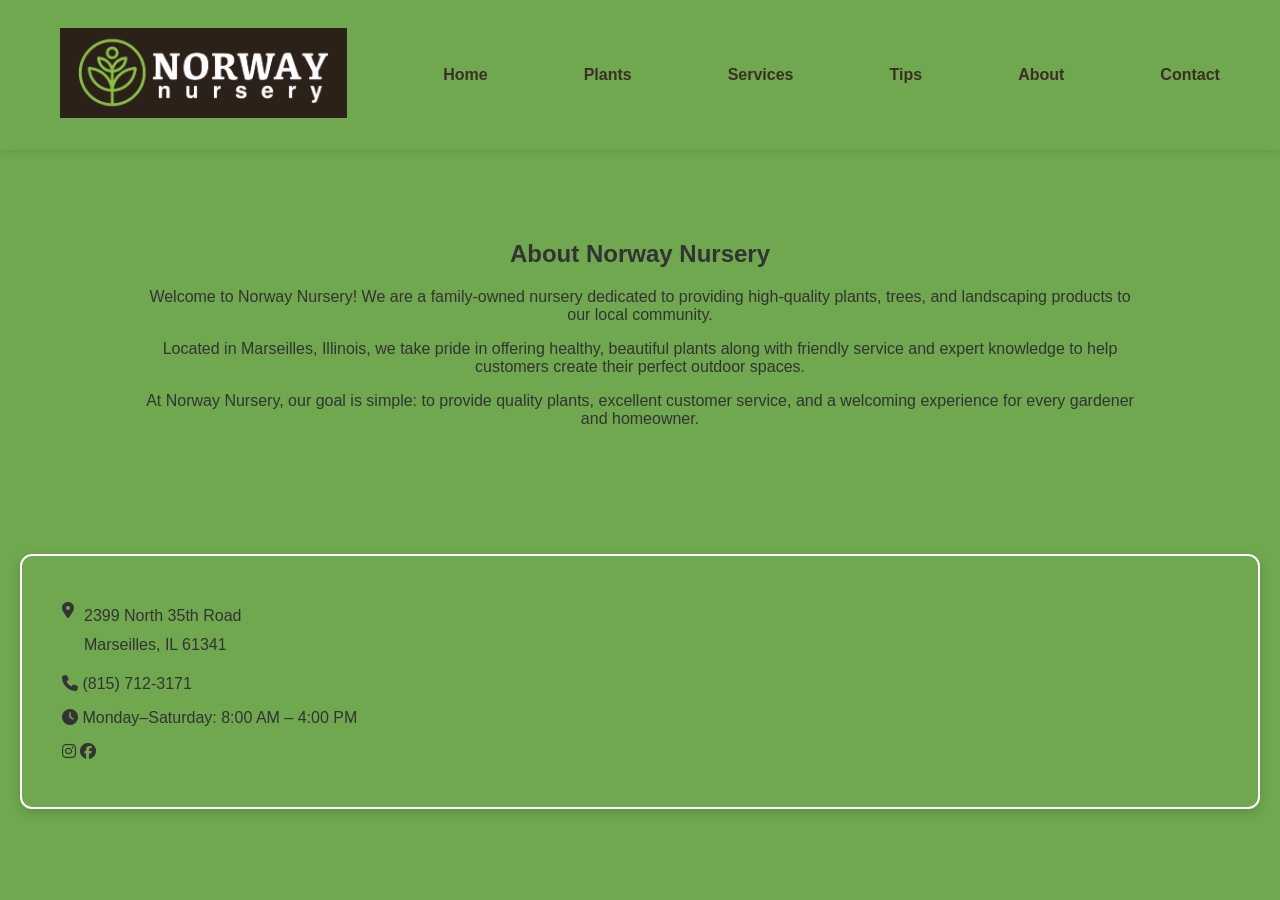
==== about.html @ f7c0fb40 "Update section class for about page" ====
<!DOCTYPE html>
<html lang="en">
<head>
    <meta charset="UTF-8">
    <meta name="viewport" content="width=device-width, initial-scale=1.0">
    <title>About Us | Norway Nursery</title>

    <link rel="stylesheet" href="style.css">
    <link rel="stylesheet" href="https://cdnjs.cloudflare.com/ajax/libs/font-awesome/6.7.2/css/all.min.css">
</head>

<body>

<header>
  <nav class="navbar">
        <a href="index.html" class="logo">
            <img src="images/logobanner.png" alt="Norway Nursery Logo">
        </a>
      
        <a href="index.html">Home</a>
        <a href="plants.html">Plants</a>
        <a href="services.html">Services</a>
        <a href="tips.html">Tips</a>
        <a href="about.html">About</a>
        <a href="contact.html">Contact</a>
    </nav>
</header>


<section class="page-content about-section">
    <div class="page-header">
    <h1>About Norway Nursery</h1>

    <p>
        Welcome to Norway Nursery! We are a family-owned nursery dedicated to
        providing high-quality plants, trees, and landscaping products to our
        local community.
    </p>

    <p>
        Located in Marseilles, Illinois, we take pride in offering healthy,
        beautiful plants along with friendly service and expert knowledge to
        help customers create their perfect outdoor spaces.
    </p>

    <p>
        At Norway Nursery, our goal is simple: to provide quality plants,
        excellent customer service, and a welcoming experience for every
        gardener and homeowner.
    </p>

    </p>

</section>

<footer>
<div class="footer-box">
    <p>
         <div class="contact-info">
    <p>
        <p class="address">
    <i class="fas fa-location-dot"></i>
    <span>
        2399 North 35th Road<br>
        Marseilles, IL 61341
    </span>
</p>

        <i class="fa-solid fa-phone"></i>
        (815) 712-3171</a>
    </p>
<div>
        <div class="footer-center">
    <p>
        <i class="fa-solid fa-clock"></i>
        Monday–Saturday: 8:00 AM – 4:00 PM
    </p>
</div>

<div class="footer-right">
    <p>
        <i class="fa-brands fa-instagram"></i> 
        <i class="fa-brands fa-facebook"></i> 
    </p>
</div>
</footer>


</body>
</html>
---- style.css ----
body{
font-family:Arial,Helvetica,sans-serif;
margin:0;
background:#6fa84f;
color:#333;
}

header{
    background:#6fa84f;
    position:sticky;
    top:0;
    z-index:1000;
    box-shadow:0 2px 8px rgba(0,0,0,.1);
}
.text-box {
    background-color: 6fa84f;
    border: 2px solid white;
    padding: 25px;
    margin: 20px auto;
    max-width: 800px;
    border-radius: 10px;
    box-shadow: 0 4px 10px rgba(0,0,0,0.15);
    text-align: center;
}
.navbar{
    max-width:1200px;
    margin:auto;
    display:flex;
    justify-content:space-between;
    align-items:center;
    padding:8px 30px;
}

.logo img{
    height:90px;
    width:auto;
}

.nav-links{
    display:flex;
    list-style:none;
    gap:30px;
    margin:0;
    padding:0;
}

.nav-links a{
    text-decoration:none;
    color:#3b2f25;
    font-weight:bold;
    font-size:18px;
    transition:.3s;
}

.nav-links a:hover{
    color:#40916c;
}
nav{
background:#6fa84f;
padding:15px;
text-align:center;
}

nav a{
color:#3b2f25;
text-decoration:none;
margin:20px;
font-weight:bold;
}

.hero{
padding:80px;
text-align:center
}
.page-content {
    max-width: 1000px;
    margin: 40px auto;
    padding: 30px;
    text-align: center;
}

.plants-section {
    text-align: center;
}

.plants-section h1,
.plants-section h2,
.plants-section p {
    text-align: center;
}

footer {
    background-color: #6fa84f;
    padding: 40px 20px;
}

.footer-box {
    background-color:#6fa84f;
    border: 2px solid white;
    max-width: 2000px;
    margin: 0 auto;
    padding: 30px 40px;
    border-radius: 12px;
    box-shadow: 0 4px 12px rgba(0, 0, 0, 0.15);
    box-sizing: border-box;
}

.footer-info p {
    color: #3b281c;
    font-size: 20px;
    margin: 12px 0;
}

.social-icons {
    margin-top: 20px;
}

.social-icons a {
    color: #3b281c;
    text-decoration: none;
    margin-right: 20px;
    font-size: 20px;

    }
.nav-links {
    display: flex;
    flex-direction: row;
    justify-content: center;
    align-items: center;
    gap: 25px;
    list-style: none;
    margin: 0;
    padding: 0;
    white-space: nowrap;
}

.nav-links li {
    display: inline-block;
}

.nav-links a {
    text-decoration: none;
    color: #4b2e1e;
    font-weight: bold;
}
.address {
    display: flex;
    align-items: flex-start;
    gap: 10px;
}

.address i {
    flex-shrink: 0;
}

.address span {
    display: inline-block;
    text-align: left;
    line-height: 1.8;
}
@media (max-width: 768px) {

    .nav-links {
        flex-direction: row;
        justify-content: center;
        gap: 10px;
        white-space: nowrap;
    }

    .nav-links a {
        font-size: 12px;
    }

    .nav-links li {
        flex-shrink: 1;
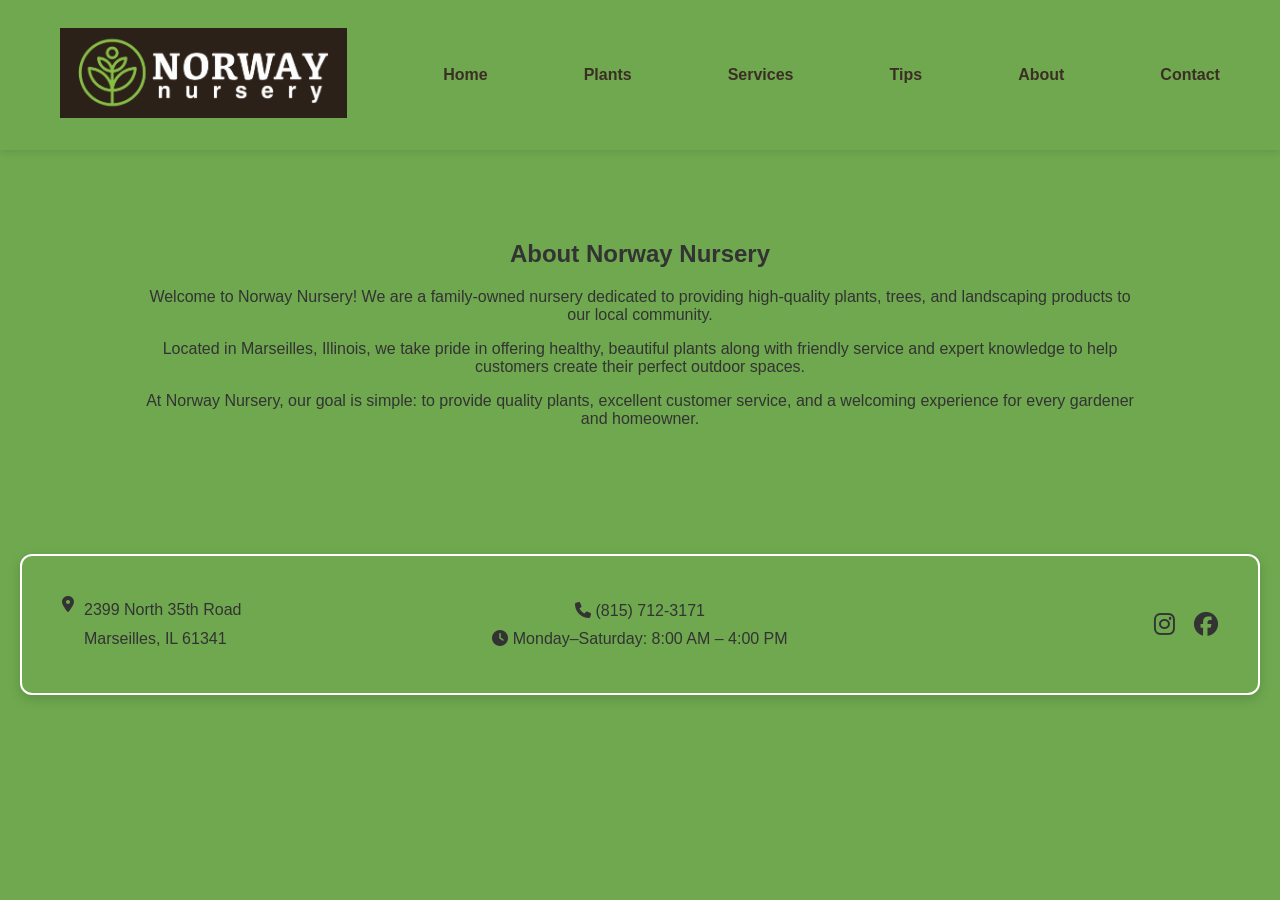
==== commit a1258cf1: "Refactor footer layout and contact information" ====
--- a/about.html
+++ b/about.html
@@ -53,36 +53,39 @@
 
 </section>
 
+
+
 <footer>
-<div class="footer-box">
-    <p>
-         <div class="contact-info">
-    <p>
-        <p class="address">
-    <i class="fas fa-location-dot"></i>
-    <span>
-        2399 North 35th Road<br>
-        Marseilles, IL 61341
-    </span>
-</p>
+    <div class="footer-box">
 
-        <i class="fa-solid fa-phone"></i>
-        (815) 712-3171</a>
-    </p>
-<div>
+        <div class="footer-left">
+            <p class="address">
+                <i class="fas fa-location-dot"></i>
+                <span>
+                    2399 North 35th Road<br>
+                    Marseilles, IL 61341
+                </span>
+            </p>
+        </div>
+
         <div class="footer-center">
-    <p>
-        <i class="fa-solid fa-clock"></i>
-        Monday–Saturday: 8:00 AM – 4:00 PM
-    </p>
-</div>
+            <p>
+                <i class="fa-solid fa-phone"></i>
+                (815) 712-3171
+            </p>
 
-<div class="footer-right">
-    <p>
-        <i class="fa-brands fa-instagram"></i> 
-        <i class="fa-brands fa-facebook"></i> 
-    </p>
-</div>
+            <p>
+                <i class="fa-solid fa-clock"></i>
+                Monday–Saturday: 8:00 AM – 4:00 PM
+            </p>
+        </div>
+
+        <div class="footer-right">
+            <i class="fa-brands fa-instagram"></i>
+            <i class="fa-brands fa-facebook"></i>
+        </div>
+
+    </div>
 </footer>
 
 
--- a/style.css
+++ b/style.css
@@ -104,7 +104,36 @@
     box-shadow: 0 4px 12px rgba(0, 0, 0, 0.15);
     box-sizing: border-box;
 }
-
+.footer-box {
+    display: flex;
+    justify-content: space-between;
+    align-items: center;
+}
+
+.footer-left {
+    flex: 1;
+    text-align: left;
+}
+
+.footer-center {
+    flex: 1;
+    text-align: center;
+}
+
+.footer-right {
+    flex: 1;
+    text-align: right;
+}
+
+.footer-left p,
+.footer-center p {
+    margin: 10px 0;
+}
+
+.footer-right i {
+    font-size: 24px;
+    margin-left: 15px;
+}
 .footer-info p {
     color: #3b281c;
     font-size: 20px;
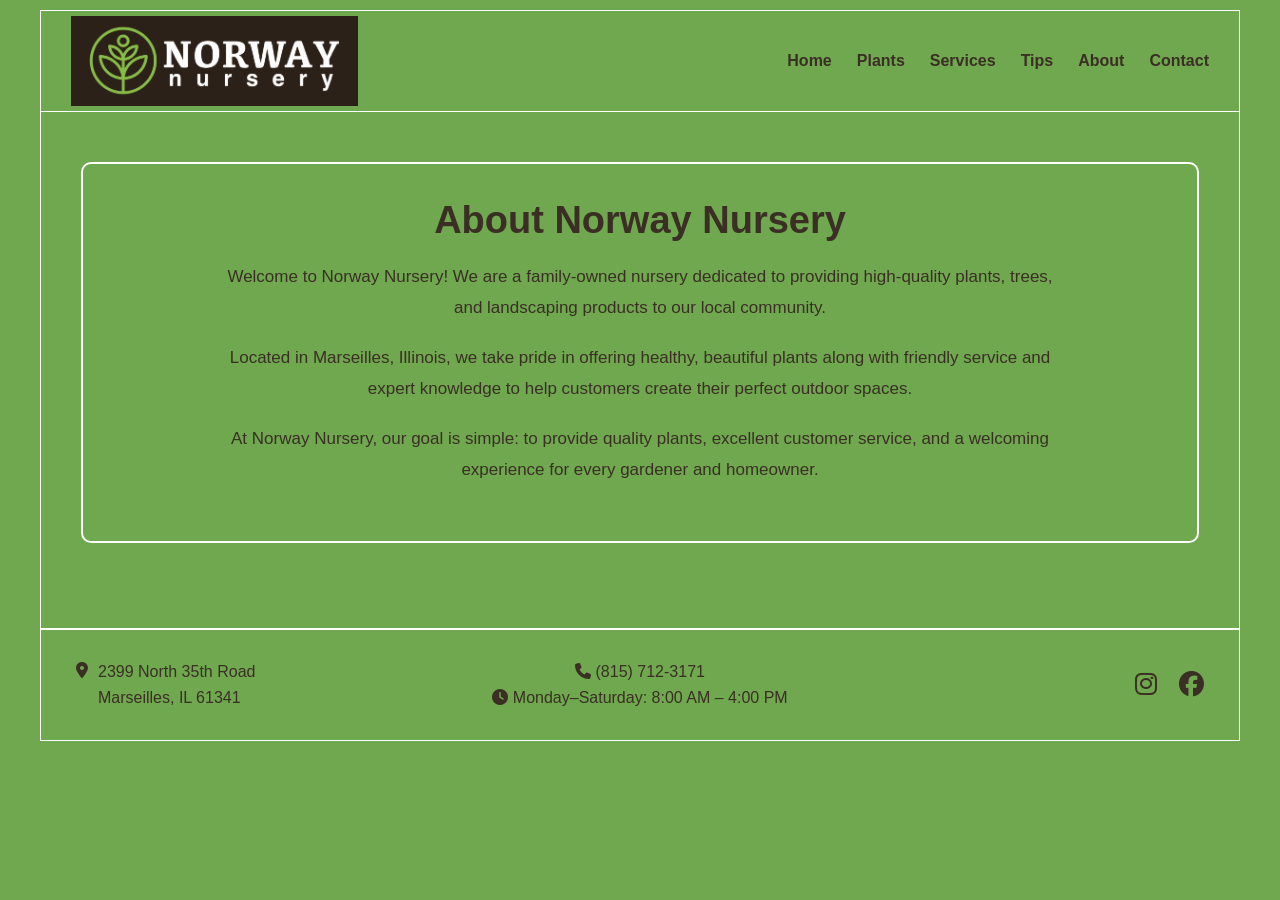
==== commit cb2ab746: "Refactor navigation structure in about.html" ====
--- a/about.html
+++ b/about.html
@@ -12,18 +12,43 @@
 <body>
 
 <header>
-  <nav class="navbar">
+
+    <nav class="navbar">
+
         <a href="index.html" class="logo">
             <img src="images/logobanner.png" alt="Norway Nursery Logo">
         </a>
-      
-        <a href="index.html">Home</a>
-        <a href="plants.html">Plants</a>
-        <a href="services.html">Services</a>
-        <a href="tips.html">Tips</a>
-        <a href="about.html">About</a>
-        <a href="contact.html">Contact</a>
+
+        <ul class="nav-links">
+
+            <li>
+                <a href="index.html">Home</a>
+            </li>
+
+            <li>
+                <a href="plants.html">Plants</a>
+            </li>
+
+            <li>
+                <a href="services.html">Services</a>
+            </li>
+
+            <li>
+                <a href="tips.html">Tips</a>
+            </li>
+
+            <li>
+                <a href="about.html">About</a>
+            </li>
+
+            <li>
+                <a href="contact.html">Contact</a>
+            </li>
+
+        </ul>
+
     </nav>
+
 </header>
 
 
--- a/style.css
+++ b/style.css
@@ -1,161 +1,66 @@
-body{
-font-family:Arial,Helvetica,sans-serif;
-margin:0;
-background:#6fa84f;
-color:#333;
-}
-
-header{
-    background:#6fa84f;
-    position:sticky;
-    top:0;
-    z-index:1000;
-    box-shadow:0 2px 8px rgba(0,0,0,.1);
-}
-.text-box {
-    background-color: 6fa84f;
-    border: 2px solid white;
-    padding: 25px;
-    margin: 20px auto;
-    max-width: 800px;
-    border-radius: 10px;
-    box-shadow: 0 4px 10px rgba(0,0,0,0.15);
-    text-align: center;
-}
-.navbar{
-    max-width:1200px;
-    margin:auto;
-    display:flex;
-    justify-content:space-between;
-    align-items:center;
-    padding:8px 30px;
-}
-
-.logo img{
-    height:90px;
-    width:auto;
-}
-
-.nav-links{
-    display:flex;
-    list-style:none;
-    gap:30px;
-    margin:0;
-    padding:0;
-}
-
-.nav-links a{
-    text-decoration:none;
-    color:#3b2f25;
-    font-weight:bold;
-    font-size:18px;
-    transition:.3s;
-}
-
-.nav-links a:hover{
-    color:#40916c;
-}
-nav{
-background:#6fa84f;
-padding:15px;
-text-align:center;
-}
-
-nav a{
-color:#3b2f25;
-text-decoration:none;
-margin:20px;
-font-weight:bold;
-}
-
-.hero{
-padding:80px;
-text-align:center
-}
-.page-content {
-    max-width: 1000px;
-    margin: 40px auto;
-    padding: 30px;
-    text-align: center;
-}
-
-.plants-section {
-    text-align: center;
-}
-
-.plants-section h1,
-.plants-section h2,
-.plants-section p {
-    text-align: center;
-}
-
-footer {
-    background-color: #6fa84f;
-    padding: 40px 20px;
-}
-
-.footer-box {
-    background-color:#6fa84f;
-    border: 2px solid white;
-    max-width: 2000px;
-    margin: 0 auto;
-    padding: 30px 40px;
-    border-radius: 12px;
-    box-shadow: 0 4px 12px rgba(0, 0, 0, 0.15);
-    box-sizing: border-box;
-}
-.footer-box {
+/* =========================================
+   NORWAY NURSERY
+   MAIN WEBSITE STYLE
+   ========================================= */
+
+
+/* =========================================
+   BODY
+   ========================================= */
+
+body {
+    font-family: Arial, Helvetica, sans-serif;
+    margin: 0;
+    background: #6fa84f;
+    color: #3b2f25;
+}
+
+
+/* =========================================
+   HEADER
+   ========================================= */
+
+header {
+    background: #6fa84f;
+    max-width: 1200px;
+    margin: 10px auto 0;
+    border: 1px solid white;
+    box-sizing: border-box;
+    position: sticky;
+    top: 0;
+    z-index: 1000;
+}
+
+
+/* =========================================
+   NAVIGATION
+   ========================================= */
+
+.navbar {
+    min-height: 100px;
+    padding: 5px 30px;
     display: flex;
     justify-content: space-between;
     align-items: center;
-}
-
-.footer-left {
-    flex: 1;
-    text-align: left;
-}
-
-.footer-center {
-    flex: 1;
-    text-align: center;
-}
-
-.footer-right {
-    flex: 1;
-    text-align: right;
-}
-
-.footer-left p,
-.footer-center p {
-    margin: 10px 0;
-}
-
-.footer-right i {
-    font-size: 24px;
-    margin-left: 15px;
-}
-.footer-info p {
-    color: #3b281c;
-    font-size: 20px;
-    margin: 12px 0;
-}
-
-.social-icons {
-    margin-top: 20px;
-}
-
-.social-icons a {
-    color: #3b281c;
-    text-decoration: none;
-    margin-right: 20px;
-    font-size: 20px;
-
-    }
+    box-sizing: border-box;
+}
+
+
+/* LOGO */
+
+.logo img {
+    height: 90px;
+    width: auto;
+    display: block;
+}
+
+
+/* NAVIGATION LINKS */
+
 .nav-links {
     display: flex;
-    flex-direction: row;
+    align-items: center;
     justify-content: center;
-    align-items: center;
     gap: 25px;
     list-style: none;
     margin: 0;
@@ -169,9 +74,339 @@
 
 .nav-links a {
     text-decoration: none;
-    color: #4b2e1e;
+    color: #3b2f25;
     font-weight: bold;
-}
+    font-size: 16px;
+    transition: 0.3s;
+}
+
+.nav-links a:hover {
+    color: white;
+}
+
+
+/* =========================================
+   MAIN PAGE FRAME
+   ========================================= */
+
+.page-content {
+    max-width: 1200px;
+    margin: 0 auto;
+    padding: 50px 40px;
+    box-sizing: border-box;
+
+    border-left: 1px solid white;
+    border-right: 1px solid white;
+    border-bottom: 1px solid white;
+}
+
+
+/* =========================================
+   PAGE TITLE
+   ========================================= */
+
+.page-header {
+    background: #6fa84f;
+    color: #3b2f25;
+
+    border: 2px solid white;
+    border-radius: 10px;
+
+    padding: 35px;
+    margin-bottom: 35px;
+
+    text-align: center;
+    box-sizing: border-box;
+}
+
+.page-header h1 {
+    margin-top: 0;
+    margin-bottom: 20px;
+    font-size: 38px;
+}
+
+.page-header p {
+    line-height: 1.7;
+    font-size: 17px;
+}
+
+
+/* =========================================
+   GENERAL CONTENT
+   ========================================= */
+
+.page-content h1,
+.page-content h2,
+.page-content p {
+    color: #3b2f25;
+}
+
+
+/* =========================================
+   PLANTS
+   ========================================= */
+
+.plants-section {
+    text-align: center;
+}
+
+.plants-section h1 {
+    font-size: 38px;
+}
+
+.plants-section h2 {
+    border: 1px solid white;
+    border-radius: 8px;
+
+    padding: 15px;
+    margin: 30px auto 15px;
+
+    max-width: 850px;
+}
+
+.plants-section p {
+    max-width: 850px;
+    margin: 0 auto 25px;
+    line-height: 1.7;
+}
+
+
+/* =========================================
+   SERVICES
+   ========================================= */
+
+.services-section {
+    text-align: center;
+}
+
+.services-section h2 {
+    border: 1px solid white;
+    border-radius: 8px;
+
+    padding: 15px;
+
+    max-width: 850px;
+    margin: 30px auto 15px;
+}
+
+.services-section p {
+    max-width: 850px;
+    margin: 0 auto 25px;
+    line-height: 1.7;
+}
+
+
+/* =========================================
+   TIPS
+   ========================================= */
+
+.container {
+    max-width: 1000px;
+    width: 90%;
+    margin: 40px auto;
+}
+
+
+/* Each tip gets a white frame */
+
+.tip {
+    background: #6fa84f;
+
+    border: 2px solid white;
+    border-radius: 10px;
+
+    padding: 25px;
+    margin-bottom: 25px;
+
+    box-sizing: border-box;
+}
+
+.tip h2 {
+    color: #3b2f25;
+    margin-top: 0;
+}
+
+.tip p {
+    color: #3b2f25;
+    line-height: 1.7;
+}
+
+
+/* =========================================
+   ABOUT
+   ========================================= */
+
+.about-section {
+    text-align: center;
+}
+
+.about-section p {
+    max-width: 850px;
+    margin: 20px auto;
+    line-height: 1.8;
+    font-size: 17px;
+}
+
+
+/* =========================================
+   CONTACT
+   ========================================= */
+
+.contact-section {
+    text-align: center;
+}
+
+.contact-info {
+    max-width: 700px;
+    margin: 30px auto;
+    padding: 30px;
+
+    border: 2px solid white;
+    border-radius: 10px;
+
+    box-sizing: border-box;
+}
+
+.contact-info h2 {
+    margin-top: 20px;
+}
+
+.contact-info h2:first-child {
+    margin-top: 0;
+}
+
+.contact-info p {
+    line-height: 1.7;
+}
+
+.contact-info a {
+    color: #3b2f25;
+    font-weight: bold;
+}
+
+
+/* =========================================
+   HOME PAGE HERO
+   ========================================= */
+
+.hero {
+    max-width: 1200px;
+    min-height: 400px;
+
+    margin: 0 auto;
+
+    padding: 70px 40px;
+
+    box-sizing: border-box;
+
+    border-left: 1px solid white;
+    border-right: 1px solid white;
+    border-bottom: 1px solid white;
+
+    display: flex;
+    justify-content: center;
+    align-items: center;
+}
+
+
+/* HOME TEXT FRAME */
+
+.text-box {
+    background-color: #6fa84f;
+
+    border: 2px solid white;
+    border-radius: 10px;
+
+    padding: 35px;
+
+    width: 80%;
+    max-width: 800px;
+
+    box-sizing: border-box;
+
+    text-align: center;
+}
+
+.text-box h2 {
+    margin-top: 0;
+    font-size: 36px;
+}
+
+.text-box p {
+    font-size: 18px;
+    line-height: 1.6;
+}
+
+
+/* =========================================
+   FOOTER
+   ========================================= */
+
+footer {
+    max-width: 1200px;
+    margin: 0 auto;
+    box-sizing: border-box;
+}
+
+
+/* WHITE FRAME */
+
+.footer-box {
+    background: #6fa84f;
+
+    border: 1px solid white;
+
+    padding: 25px 35px;
+
+    display: flex;
+    justify-content: space-between;
+    align-items: center;
+
+    box-sizing: border-box;
+}
+
+
+/* LEFT */
+
+.footer-left {
+    flex: 1;
+    text-align: left;
+}
+
+.footer-left p {
+    margin: 0;
+    font-size: 16px;
+}
+
+
+/* CENTER */
+
+.footer-center {
+    flex: 1;
+    text-align: center;
+}
+
+.footer-center p {
+    margin: 8px 0;
+    font-size: 16px;
+}
+
+
+/* RIGHT */
+
+.footer-right {
+    flex: 1;
+    text-align: right;
+}
+
+.footer-right i {
+    font-size: 25px;
+    margin-left: 18px;
+}
+
+
+/* ADDRESS */
+
 .address {
     display: flex;
     align-items: flex-start;
@@ -180,25 +415,102 @@
 
 .address i {
     flex-shrink: 0;
+    margin-top: 3px;
 }
 
 .address span {
-    display: inline-block;
+    line-height: 1.6;
     text-align: left;
-    line-height: 1.8;
-}
+}
+
+
+/* =========================================
+   MOBILE
+   ========================================= */
+
 @media (max-width: 768px) {
 
+    header {
+        width: 98%;
+        margin-top: 5px;
+    }
+
+    .navbar {
+        min-height: 75px;
+        padding: 5px 10px;
+    }
+
+    .logo img {
+        height: 60px;
+    }
+
     .nav-links {
-        flex-direction: row;
-        justify-content: center;
-        gap: 10px;
-        white-space: nowrap;
+        gap: 8px;
     }
 
     .nav-links a {
-        font-size: 12px;
-    }
-
-    .nav-links li {
-        flex-shrink: 1;
+        font-size: 11px;
+    }
+
+    .page-content {
+        width: 98%;
+        padding: 35px 15px;
+    }
+
+    .page-header {
+        padding: 25px 15px;
+    }
+
+    .page-header h1 {
+        font-size: 28px;
+    }
+
+    .page-header p {
+        font-size: 15px;
+    }
+
+    .hero {
+        width: 98%;
+        padding: 40px 15px;
+    }
+
+    .text-box {
+        width: 95%;
+        padding: 25px 15px;
+    }
+
+    .text-box h2 {
+        font-size: 27px;
+    }
+
+    .text-box p {
+        font-size: 15px;
+    }
+
+    .container {
+        width: 95%;
+    }
+
+    .tip {
+        padding: 20px;
+    }
+
+    footer {
+        width: 98%;
+    }
+
+    .footer-box {
+        padding: 20px 10px;
+        gap: 5px;
+    }
+
+    .footer-left p,
+    .footer-center p {
+        font-size: 11px;
+    }
+
+    .footer-right i {
+        font-size: 18px;
+        margin-left: 8px;
+    }
+}
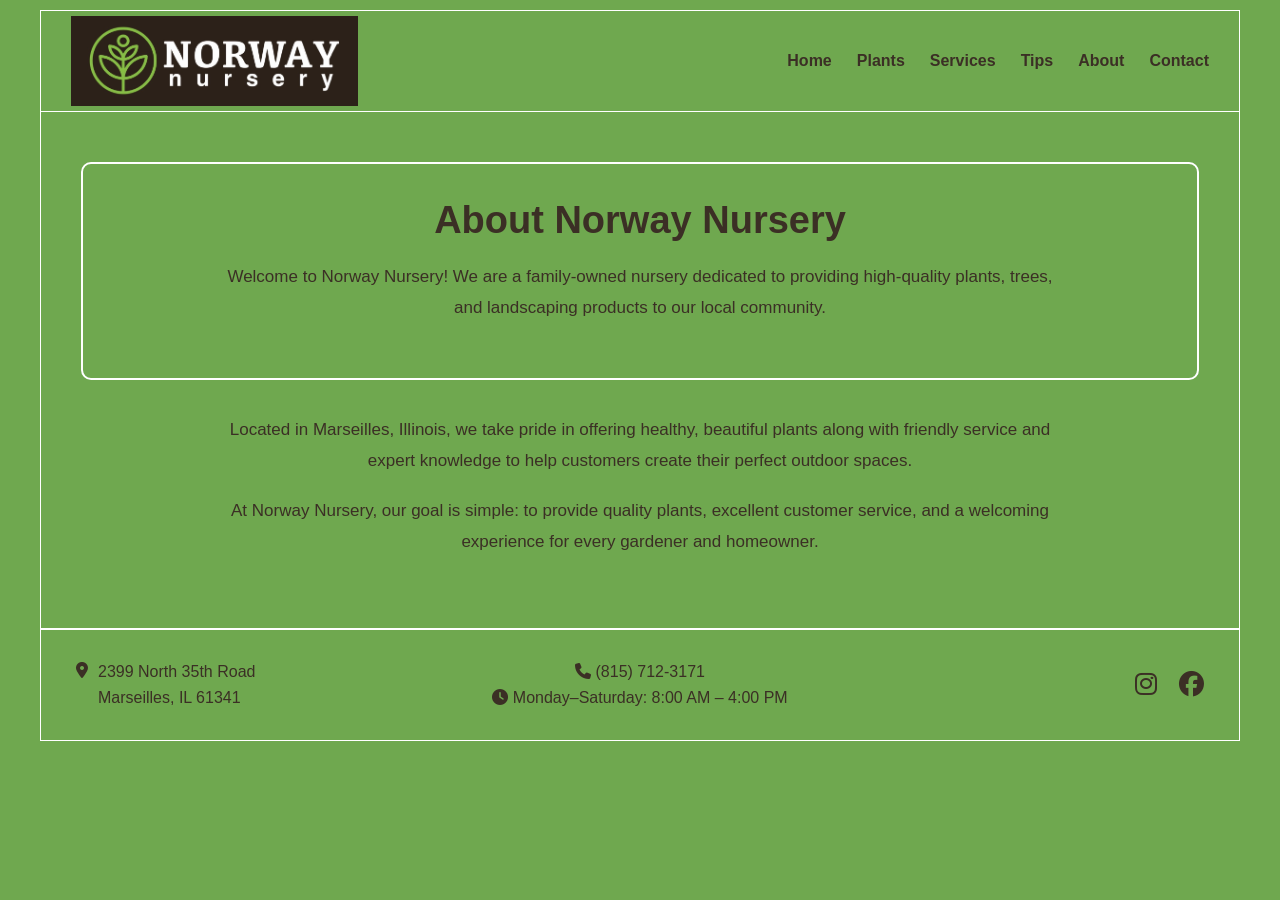
==== commit b2f9c104: "Improve formatting of About Norway Nursery section Reformatted the About section for better readabil" ====
--- a/about.html
+++ b/about.html
@@ -53,20 +53,26 @@
 
 
 <section class="page-content about-section">
+
     <div class="page-header">
-    <h1>About Norway Nursery</h1>
 
-    <p>
-        Welcome to Norway Nursery! We are a family-owned nursery dedicated to
-        providing high-quality plants, trees, and landscaping products to our
-        local community.
-    </p>
+        <h1>About Norway Nursery</h1>
+
+        <p>
+            Welcome to Norway Nursery! We are a family-owned nursery
+            dedicated to providing high-quality plants, trees, and
+            landscaping products to our local community.
+        </p>
+
+    </div>
+
 
     <p>
         Located in Marseilles, Illinois, we take pride in offering healthy,
-        beautiful plants along with friendly service and expert knowledge to
-        help customers create their perfect outdoor spaces.
+        beautiful plants along with friendly service and expert knowledge
+        to help customers create their perfect outdoor spaces.
     </p>
+
 
     <p>
         At Norway Nursery, our goal is simple: to provide quality plants,
@@ -74,11 +80,7 @@
         gardener and homeowner.
     </p>
 
-    </p>
-
 </section>
-
-
 
 <footer>
     <div class="footer-box">
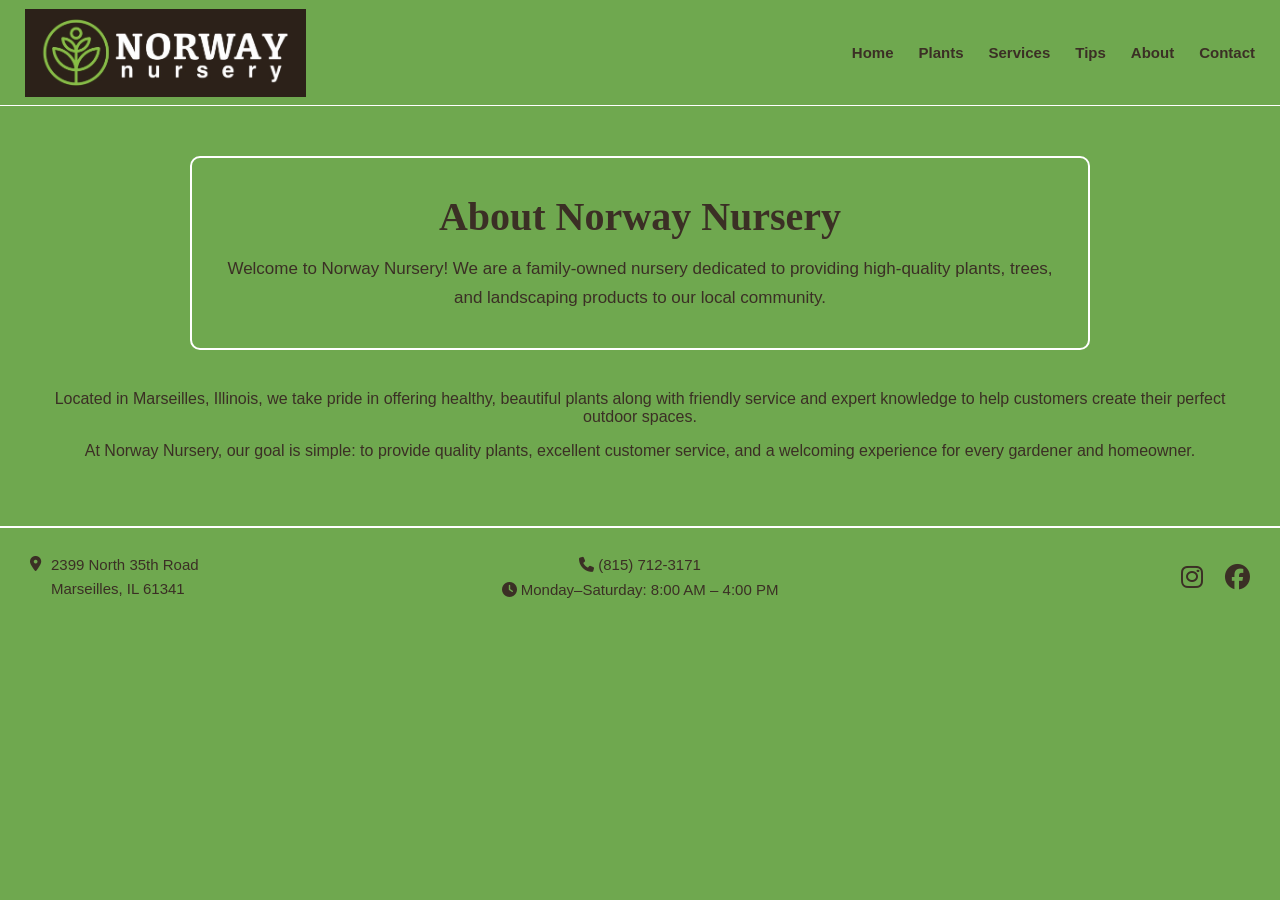
==== commit 3eca76f7: "Fix HTML structure in about.html" ====
--- a/about.html
+++ b/about.html
@@ -45,12 +45,13 @@
                 <a href="contact.html">Contact</a>
             </li>
 
+            </li>
+
         </ul>
 
     </nav>
 
 </header>
-
 
 <section class="page-content about-section">
 
@@ -83,37 +84,57 @@
 </section>
 
 <footer>
-    <div class="footer-box">
 
-        <div class="footer-left">
-            <p class="address">
-                <i class="fas fa-location-dot"></i>
-                <span>
-                    2399 North 35th Road<br>
-                    Marseilles, IL 61341
-                </span>
-            </p>
+        <div class="footer-box">
+
+            <!-- LEFT -->
+            <div class="footer-left">
+
+                <p class="address">
+
+                    <i class="fas fa-location-dot"></i>
+
+                    <span>
+                        2399 North 35th Road<br>
+                        Marseilles, IL 61341
+                    </span>
+
+                </p>
+
+            </div>
+
+
+            <!-- CENTER -->
+            <div class="footer-center">
+
+                <p>
+                    <i class="fa-solid fa-phone"></i>
+                    (815) 712-3171
+                </p>
+
+                <p>
+                    <i class="fa-solid fa-clock"></i>
+                    Monday–Saturday: 8:00 AM – 4:00 PM
+                </p>
+
+            </div>
+
+
+            <!-- RIGHT -->
+            <div class="footer-right">
+
+                <i class="fa-brands fa-instagram"></i>
+
+                <i class="fa-brands fa-facebook"></i>
+
+            </div>
+
         </div>
 
-        <div class="footer-center">
-            <p>
-                <i class="fa-solid fa-phone"></i>
-                (815) 712-3171
-            </p>
+    </footer>
 
-            <p>
-                <i class="fa-solid fa-clock"></i>
-                Monday–Saturday: 8:00 AM – 4:00 PM
-            </p>
-        </div>
-
-        <div class="footer-right">
-            <i class="fa-brands fa-instagram"></i>
-            <i class="fa-brands fa-facebook"></i>
-        </div>
-
-    </div>
-</footer>
+</body>
+</html>
 
 
 </body>
--- a/style.css
+++ b/style.css
@@ -1,82 +1,93 @@
-/* =========================================
+/* =========================================================
    NORWAY NURSERY
-   MAIN WEBSITE STYLE
-   ========================================= */
-
-
-/* =========================================
-   BODY
-   ========================================= */
+   COMPLETE WEBSITE STYLE
+   ========================================================= */
+
+* {
+    box-sizing: border-box;
+}
+
+html {
+    scroll-behavior: smooth;
+}
 
 body {
+    margin: 0;
     font-family: Arial, Helvetica, sans-serif;
-    margin: 0;
     background: #6fa84f;
     color: #3b2f25;
 }
 
 
-/* =========================================
+/* =========================================================
+   MAIN WEBSITE FRAME
+   ========================================================= */
+
+.site-frame {
+    width: 94%;
+    max-width: 1200px;
+    margin: 12px auto;
+    border: 1px solid white;
+}
+
+
+/* =========================================================
    HEADER
-   ========================================= */
+   ========================================================= */
 
 header {
     background: #6fa84f;
-    max-width: 1200px;
-    margin: 10px auto 0;
-    border: 1px solid white;
-    box-sizing: border-box;
+    border-bottom: 1px solid white;
     position: sticky;
     top: 0;
     z-index: 1000;
 }
 
-
-/* =========================================
-   NAVIGATION
-   ========================================= */
-
 .navbar {
-    min-height: 100px;
-    padding: 5px 30px;
+    min-height: 105px;
+    padding: 5px 25px;
+
     display: flex;
+    align-items: center;
     justify-content: space-between;
-    align-items: center;
-    box-sizing: border-box;
 }
 
 
 /* LOGO */
 
+.logo {
+    display: block;
+    flex-shrink: 0;
+}
+
 .logo img {
-    height: 90px;
+    height: 88px;
     width: auto;
     display: block;
 }
 
 
-/* NAVIGATION LINKS */
+/* NAVIGATION */
 
 .nav-links {
     display: flex;
     align-items: center;
-    justify-content: center;
     gap: 25px;
+
     list-style: none;
     margin: 0;
     padding: 0;
+
     white-space: nowrap;
 }
 
-.nav-links li {
-    display: inline-block;
-}
-
 .nav-links a {
+    color: #3b2f25;
     text-decoration: none;
-    color: #3b2f25;
+
+    font-size: 15px;
     font-weight: bold;
-    font-size: 16px;
+
     transition: 0.3s;
 }
 
@@ -85,190 +96,311 @@
 }
 
 
-/* =========================================
-   MAIN PAGE FRAME
-   ========================================= */
+/* SHOPPING CART */
+
+.cart-icon {
+    color: #3b2f25;
+    font-size: 20px;
+    margin-left: 5px;
+}
+
+
+/* =========================================================
+   PAGE CONTENT
+   ========================================================= */
 
 .page-content {
-    max-width: 1200px;
+    padding: 50px 40px;
+
+    border-bottom: 1px solid white;
+
+    text-align: center;
+}
+
+
+/* =========================================================
+   PAGE TITLE BOX
+   ========================================================= */
+
+.page-header {
+    border: 2px solid white;
+    border-radius: 10px;
+
+    padding: 35px;
+    margin: 0 auto 40px;
+
+    max-width: 900px;
+
+    text-align: center;
+}
+
+.page-header h1 {
+    margin: 0 0 15px;
+
+    font-family: Georgia, serif;
+    font-size: 40px;
+
+    color: #3b2f25;
+}
+
+.page-header p {
+    margin: 0;
+
+    font-size: 17px;
+    line-height: 1.7;
+}
+
+
+/* =========================================================
+   CONTENT LAYOUT
+   MAIN CONTENT + SIDEBAR
+   ========================================================= */
+
+.content-layout {
+    display: grid;
+
+    grid-template-columns: minmax(0, 3fr) minmax(250px, 1fr);
+
+    gap: 0;
+
+    text-align: left;
+}
+
+
+/* MAIN CONTENT */
+
+.main-content {
+    padding: 0 35px 20px 0;
+}
+
+
+/* RIGHT SIDEBAR */
+
+.sidebar {
+    border-left: 1px solid white;
+
+    padding: 0 25px 20px;
+}
+
+
+/* =========================================================
+   CONTENT CARDS
+   ========================================================= */
+
+.content-card {
+    border-bottom: 1px solid white;
+
+    padding: 0 0 30px;
+    margin-bottom: 30px;
+}
+
+.content-card:last-child {
+    border-bottom: none;
+}
+
+.content-card h2 {
+    font-family: Georgia, serif;
+
+    font-size: 27px;
+
+    margin: 0 0 12px;
+
+    color: #3b2f25;
+}
+
+.content-card p {
+    font-size: 16px;
+
+    line-height: 1.7;
+
+    margin: 0 0 18px;
+}
+
+
+/* =========================================================
+   WHITE FRAMED BOX
+   ========================================================= */
+
+.white-box {
+    border: 2px solid white;
+
+    border-radius: 10px;
+
+    padding: 25px;
+
+    margin-bottom: 25px;
+
+    text-align: center;
+}
+
+
+/* =========================================================
+   BUTTONS
+   ========================================================= */
+
+.nursery-button {
+    display: inline-block;
+
+    color: #3b2f25;
+
+    text-decoration: none;
+
+    font-weight: bold;
+
+    font-size: 13px;
+
+    border: 2px solid white;
+
+    border-radius: 7px;
+
+    padding: 12px 20px;
+
+    transition: 0.3s;
+}
+
+.nursery-button:hover {
+    background: white;
+    color: #3b2f25;
+}
+
+
+/* =========================================================
+   IMAGES
+   ========================================================= */
+
+.content-image {
+    width: 100%;
+
+    display: block;
+
+    border: 2px solid white;
+
+    border-radius: 10px;
+
+    margin: 20px 0;
+}
+
+
+/* =========================================================
+   SIDEBAR
+   ========================================================= */
+
+.sidebar-card {
+    border: 2px solid white;
+
+    border-radius: 10px;
+
+    padding: 25px;
+
+    margin-bottom: 25px;
+
+    text-align: center;
+}
+
+.sidebar-card .icon {
+    font-size: 38px;
+
+    margin-bottom: 15px;
+}
+
+.sidebar-card h2 {
+    font-family: Georgia, serif;
+
+    font-size: 21px;
+
+    margin: 5px 0 15px;
+}
+
+.sidebar-card p {
+    line-height: 1.6;
+
+    font-size: 15px;
+}
+
+
+/* =========================================================
+   SIDEBAR CATEGORIES
+   ========================================================= */
+
+.categories {
+    text-align: left;
+
+    border: none;
+}
+
+.categories h3 {
+    font-family: Georgia, serif;
+
+    font-size: 20px;
+
+    margin-top: 0;
+}
+
+.categories ul {
+    list-style: none;
+
+    padding: 0;
+    margin: 0;
+}
+
+.categories li {
+    padding: 7px 0;
+
+    border-bottom: 1px solid rgba(255,255,255,0.5);
+}
+
+
+/* =========================================================
+   TIPS
+   ========================================================= */
+
+.tip {
+    border: 2px solid white;
+
+    border-radius: 10px;
+
+    padding: 25px;
+
+    margin-bottom: 25px;
+
+    text-align: left;
+}
+
+.tip h2 {
+    font-family: Georgia, serif;
+
+    margin-top: 0;
+
+    font-size: 25px;
+}
+
+.tip p {
+    line-height: 1.7;
+}
+
+
+/* =========================================================
+   CONTACT
+   ========================================================= */
+
+.contact-info {
+    max-width: 750px;
+
     margin: 0 auto;
-    padding: 50px 40px;
-    box-sizing: border-box;
-
-    border-left: 1px solid white;
-    border-right: 1px solid white;
-    border-bottom: 1px solid white;
-}
-
-
-/* =========================================
-   PAGE TITLE
-   ========================================= */
-
-.page-header {
-    background: #6fa84f;
-    color: #3b2f25;
-
-    border: 2px solid white;
+
+    border: 2px solid white;
+
     border-radius: 10px;
 
     padding: 35px;
-    margin-bottom: 35px;
 
     text-align: center;
-    box-sizing: border-box;
-}
-
-.page-header h1 {
-    margin-top: 0;
-    margin-bottom: 20px;
-    font-size: 38px;
-}
-
-.page-header p {
-    line-height: 1.7;
-    font-size: 17px;
-}
-
-
-/* =========================================
-   GENERAL CONTENT
-   ========================================= */
-
-.page-content h1,
-.page-content h2,
-.page-content p {
-    color: #3b2f25;
-}
-
-
-/* =========================================
-   PLANTS
-   ========================================= */
-
-.plants-section {
-    text-align: center;
-}
-
-.plants-section h1 {
-    font-size: 38px;
-}
-
-.plants-section h2 {
-    border: 1px solid white;
-    border-radius: 8px;
-
-    padding: 15px;
-    margin: 30px auto 15px;
-
-    max-width: 850px;
-}
-
-.plants-section p {
-    max-width: 850px;
-    margin: 0 auto 25px;
-    line-height: 1.7;
-}
-
-
-/* =========================================
-   SERVICES
-   ========================================= */
-
-.services-section {
-    text-align: center;
-}
-
-.services-section h2 {
-    border: 1px solid white;
-    border-radius: 8px;
-
-    padding: 15px;
-
-    max-width: 850px;
-    margin: 30px auto 15px;
-}
-
-.services-section p {
-    max-width: 850px;
-    margin: 0 auto 25px;
-    line-height: 1.7;
-}
-
-
-/* =========================================
-   TIPS
-   ========================================= */
-
-.container {
-    max-width: 1000px;
-    width: 90%;
-    margin: 40px auto;
-}
-
-
-/* Each tip gets a white frame */
-
-.tip {
-    background: #6fa84f;
-
-    border: 2px solid white;
-    border-radius: 10px;
-
-    padding: 25px;
-    margin-bottom: 25px;
-
-    box-sizing: border-box;
-}
-
-.tip h2 {
-    color: #3b2f25;
-    margin-top: 0;
-}
-
-.tip p {
-    color: #3b2f25;
-    line-height: 1.7;
-}
-
-
-/* =========================================
-   ABOUT
-   ========================================= */
-
-.about-section {
-    text-align: center;
-}
-
-.about-section p {
-    max-width: 850px;
-    margin: 20px auto;
-    line-height: 1.8;
-    font-size: 17px;
-}
-
-
-/* =========================================
-   CONTACT
-   ========================================= */
-
-.contact-section {
-    text-align: center;
-}
-
-.contact-info {
-    max-width: 700px;
-    margin: 30px auto;
-    padding: 30px;
-
-    border: 2px solid white;
-    border-radius: 10px;
-
-    box-sizing: border-box;
 }
 
 .contact-info h2 {
-    margin-top: 20px;
+    font-family: Georgia, serif;
+
+    margin-top: 25px;
 }
 
 .contact-info h2:first-child {
@@ -281,167 +413,112 @@
 
 .contact-info a {
     color: #3b2f25;
+
     font-weight: bold;
 }
 
 
-/* =========================================
-   HOME PAGE HERO
-   ========================================= */
-
-.hero {
-    max-width: 1200px;
-    min-height: 400px;
-
-    margin: 0 auto;
-
-    padding: 70px 40px;
-
-    box-sizing: border-box;
-
-    border-left: 1px solid white;
-    border-right: 1px solid white;
-    border-bottom: 1px solid white;
-
-    display: flex;
-    justify-content: center;
+/* =========================================================
+   FOOTER
+   ========================================================= */
+
+footer {
+    background: #6fa84f;
+}
+
+.footer-box {
+    min-height: 100px;
+
+    padding: 20px 30px;
+
+    display: grid;
+
+    grid-template-columns: 1fr 1fr 1fr;
+
     align-items: center;
-}
-
-
-/* HOME TEXT FRAME */
-
-.text-box {
-    background-color: #6fa84f;
-
-    border: 2px solid white;
-    border-radius: 10px;
-
-    padding: 35px;
-
-    width: 80%;
-    max-width: 800px;
-
-    box-sizing: border-box;
-
-    text-align: center;
-}
-
-.text-box h2 {
-    margin-top: 0;
-    font-size: 36px;
-}
-
-.text-box p {
-    font-size: 18px;
-    line-height: 1.6;
-}
-
-
-/* =========================================
-   FOOTER
-   ========================================= */
-
-footer {
-    max-width: 1200px;
-    margin: 0 auto;
-    box-sizing: border-box;
-}
-
-
-/* WHITE FRAME */
-
-.footer-box {
-    background: #6fa84f;
-
-    border: 1px solid white;
-
-    padding: 25px 35px;
-
-    display: flex;
-    justify-content: space-between;
-    align-items: center;
-
-    box-sizing: border-box;
-}
-
-
-/* LEFT */
+
+    border-top: 1px solid white;
+}
+
+
+/* FOOTER LEFT */
 
 .footer-left {
-    flex: 1;
     text-align: left;
 }
 
 .footer-left p {
     margin: 0;
-    font-size: 16px;
-}
-
-
-/* CENTER */
+
+    font-size: 15px;
+}
+
+.address {
+    display: flex;
+
+    align-items: flex-start;
+
+    gap: 10px;
+}
+
+.address i {
+    flex-shrink: 0;
+
+    margin-top: 3px;
+}
+
+.address span {
+    line-height: 1.6;
+
+    text-align: left;
+}
+
+
+/* FOOTER CENTER */
 
 .footer-center {
-    flex: 1;
     text-align: center;
 }
 
 .footer-center p {
     margin: 8px 0;
-    font-size: 16px;
-}
-
-
-/* RIGHT */
+
+    font-size: 15px;
+}
+
+
+/* FOOTER RIGHT */
 
 .footer-right {
-    flex: 1;
     text-align: right;
 }
 
 .footer-right i {
     font-size: 25px;
+
     margin-left: 18px;
 }
 
 
-/* ADDRESS */
-
-.address {
-    display: flex;
-    align-items: flex-start;
-    gap: 10px;
-}
-
-.address i {
-    flex-shrink: 0;
-    margin-top: 3px;
-}
-
-.address span {
-    line-height: 1.6;
-    text-align: left;
-}
-
-
-/* =========================================
+/* =========================================================
    MOBILE
-   ========================================= */
+   ========================================================= */
 
 @media (max-width: 768px) {
 
-    header {
+    .site-frame {
         width: 98%;
-        margin-top: 5px;
+        margin: 5px auto;
     }
 
     .navbar {
         min-height: 75px;
+
         padding: 5px 10px;
     }
 
     .logo img {
-        height: 60px;
+        height: 58px;
     }
 
     .nav-links {
@@ -449,12 +526,15 @@
     }
 
     .nav-links a {
-        font-size: 11px;
+        font-size: 10px;
+    }
+
+    .cart-icon {
+        font-size: 14px;
     }
 
     .page-content {
-        width: 98%;
-        padding: 35px 15px;
+        padding: 30px 15px;
     }
 
     .page-header {
@@ -462,55 +542,45 @@
     }
 
     .page-header h1 {
-        font-size: 28px;
+        font-size: 30px;
     }
 
     .page-header p {
         font-size: 15px;
     }
 
-    .hero {
-        width: 98%;
-        padding: 40px 15px;
-    }
-
-    .text-box {
-        width: 95%;
-        padding: 25px 15px;
-    }
-
-    .text-box h2 {
-        font-size: 27px;
-    }
-
-    .text-box p {
-        font-size: 15px;
-    }
-
-    .container {
-        width: 95%;
-    }
-
-    .tip {
-        padding: 20px;
-    }
-
-    footer {
-        width: 98%;
+    .content-layout {
+        grid-template-columns: 1fr;
+    }
+
+    .main-content {
+        padding: 0;
+    }
+
+    .sidebar {
+        border-left: none;
+
+        border-top: 1px solid white;
+
+        padding: 30px 0 0;
+
+        margin-top: 20px;
     }
 
     .footer-box {
-        padding: 20px 10px;
-        gap: 5px;
+        grid-template-columns: 1fr 1fr 1fr;
+
+        padding: 15px 8px;
     }
 
     .footer-left p,
     .footer-center p {
-        font-size: 11px;
+        font-size: 10px;
     }
 
     .footer-right i {
-        font-size: 18px;
-        margin-left: 8px;
-    }
-}
+        font-size: 17px;
+
+        margin-left: 7px;
+    }
+}
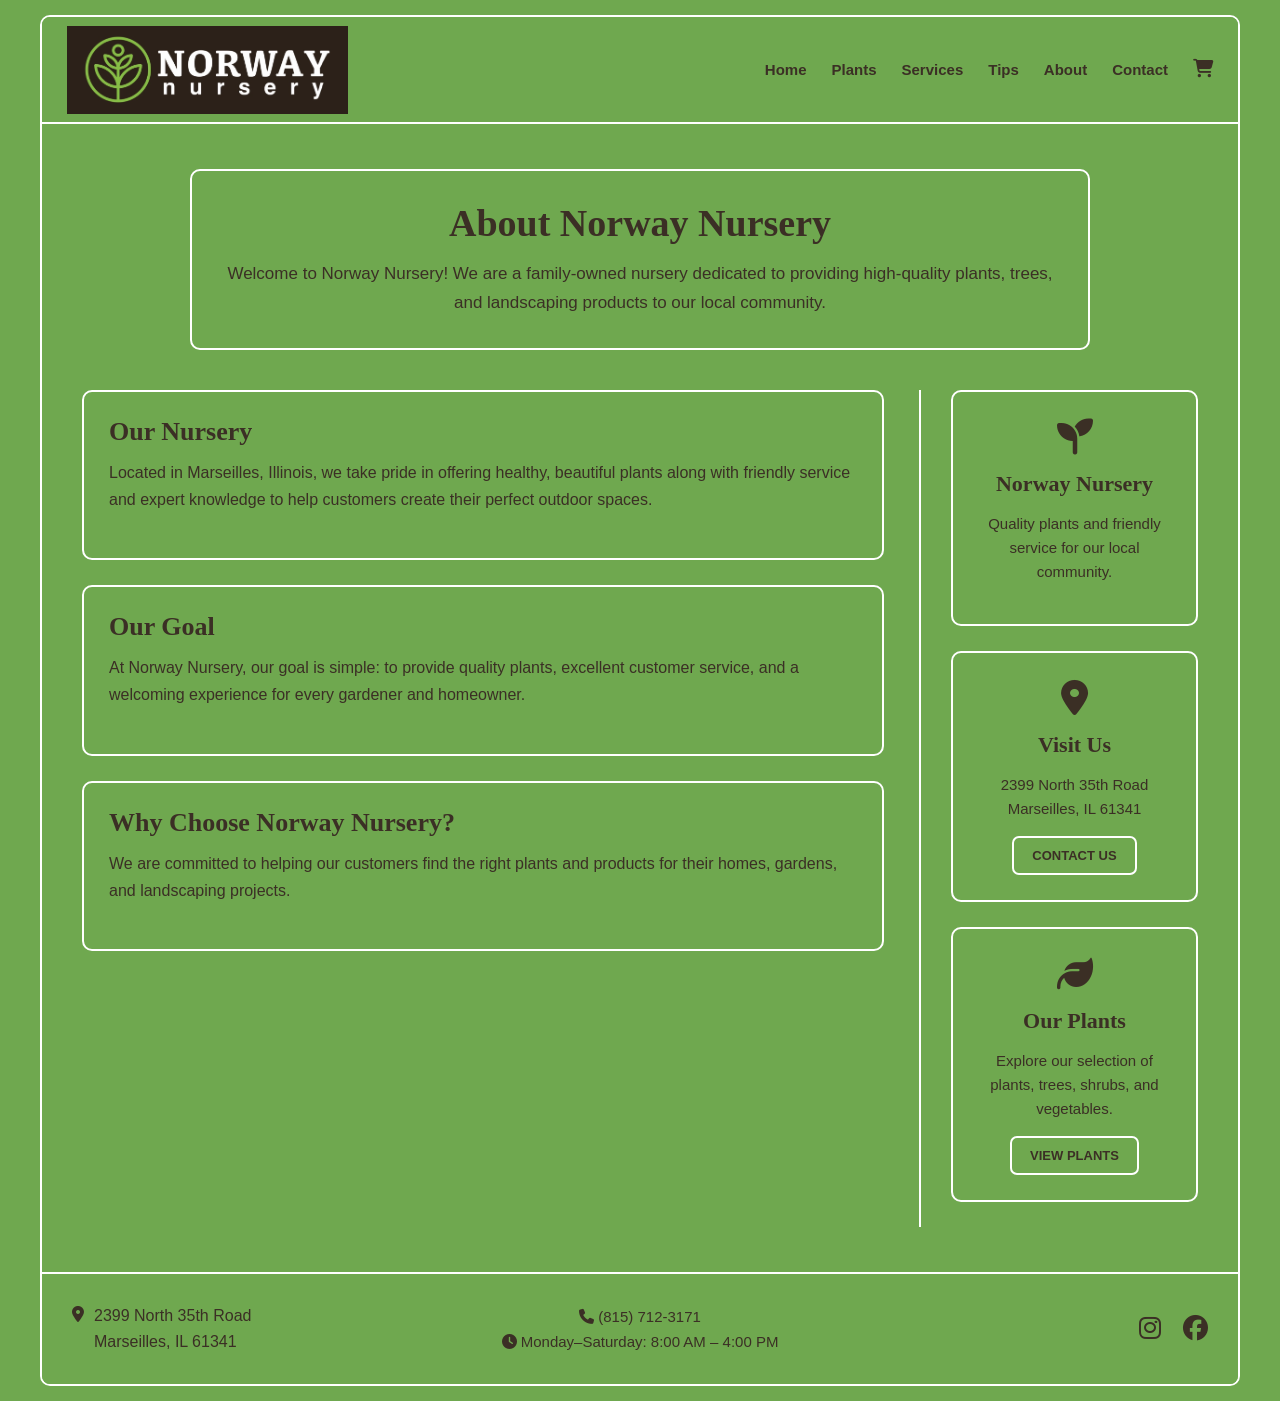
==== commit 6940b95c: "Refactor HTML structure and clean up code" ====
--- a/about.html
+++ b/about.html
@@ -1,59 +1,61 @@
 <!DOCTYPE html>
 <html lang="en">
+
 <head>
+
     <meta charset="UTF-8">
-    <meta name="viewport" content="width=device-width, initial-scale=1.0">
+
+    <meta name="viewport"
+          content="width=device-width, initial-scale=1.0">
+
     <title>About Us | Norway Nursery</title>
 
     <link rel="stylesheet" href="style.css">
-    <link rel="stylesheet" href="https://cdnjs.cloudflare.com/ajax/libs/font-awesome/6.7.2/css/all.min.css">
+
+    <link rel="stylesheet"
+          href="https://cdnjs.cloudflare.com/ajax/libs/font-awesome/6.7.2/css/all.min.css">
+
 </head>
 
+
 <body>
 
+<div class="site-frame">
+
+
 <header>
 
     <nav class="navbar">
 
         <a href="index.html" class="logo">
-            <img src="images/logobanner.png" alt="Norway Nursery Logo">
+
+            <img src="images/logobanner.png"
+                 alt="Norway Nursery Logo">
+
         </a>
 
         <ul class="nav-links">
 
+            <li><a href="index.html">Home</a></li>
+            <li><a href="plants.html">Plants</a></li>
+            <li><a href="services.html">Services</a></li>
+            <li><a href="tips.html">Tips</a></li>
+            <li><a href="about.html">About</a></li>
+            <li><a href="contact.html">Contact</a></li>
+
             <li>
-                <a href="index.html">Home</a>
+                <i class="fa-solid fa-cart-shopping cart-icon"></i>
             </li>
 
-            <li>
-                <a href="plants.html">Plants</a>
-            </li>
-
-            <li>
-                <a href="services.html">Services</a>
-            </li>
-
-            <li>
-                <a href="tips.html">Tips</a>
-            </li>
-
-            <li>
-                <a href="about.html">About</a>
-            </li>
-
-            <li>
-                <a href="contact.html">Contact</a>
-            </li>
-
-            </li>
-
         </ul>
 
     </nav>
 
 </header>
 
-<section class="page-content about-section">
+
+<section class="page-content">
+
 
     <div class="page-header">
 
@@ -68,74 +70,171 @@
     </div>
 
 
-    <p>
-        Located in Marseilles, Illinois, we take pride in offering healthy,
-        beautiful plants along with friendly service and expert knowledge
-        to help customers create their perfect outdoor spaces.
-    </p>
-
-
-    <p>
-        At Norway Nursery, our goal is simple: to provide quality plants,
-        excellent customer service, and a welcoming experience for every
-        gardener and homeowner.
-    </p>
+    <div class="content-layout">
+
+
+        <main class="main-content">
+
+
+            <div class="content-card">
+
+                <h2>Our Nursery</h2>
+
+                <p>
+                    Located in Marseilles, Illinois, we take pride
+                    in offering healthy, beautiful plants along with
+                    friendly service and expert knowledge to help
+                    customers create their perfect outdoor spaces.
+                </p>
+
+            </div>
+
+
+            <div class="content-card">
+
+                <h2>Our Goal</h2>
+
+                <p>
+                    At Norway Nursery, our goal is simple: to provide
+                    quality plants, excellent customer service, and
+                    a welcoming experience for every gardener and homeowner.
+                </p>
+
+            </div>
+
+
+            <div class="content-card">
+
+                <h2>Why Choose Norway Nursery?</h2>
+
+                <p>
+                    We are committed to helping our customers find
+                    the right plants and products for their homes,
+                    gardens, and landscaping projects.
+                </p>
+
+            </div>
+
+
+        </main>
+
+
+        <aside class="sidebar">
+
+
+            <div class="sidebar-card">
+
+                <div class="icon">
+                    <i class="fa-solid fa-seedling"></i>
+                </div>
+
+                <h2>Norway Nursery</h2>
+
+                <p>
+                    Quality plants and friendly service
+                    for our local community.
+                </p>
+
+            </div>
+
+
+            <div class="sidebar-card">
+
+                <div class="icon">
+                    <i class="fa-solid fa-location-dot"></i>
+                </div>
+
+                <h2>Visit Us</h2>
+
+                <p>
+                    2399 North 35th Road<br>
+                    Marseilles, IL 61341
+                </p>
+
+                <a href="contact.html" class="nursery-button">
+                    CONTACT US
+                </a>
+
+            </div>
+
+
+            <div class="sidebar-card">
+
+                <div class="icon">
+                    <i class="fa-solid fa-leaf"></i>
+                </div>
+
+                <h2>Our Plants</h2>
+
+                <p>
+                    Explore our selection of plants,
+                    trees, shrubs, and vegetables.
+                </p>
+
+                <a href="plants.html" class="nursery-button">
+                    VIEW PLANTS
+                </a>
+
+            </div>
+
+
+        </aside>
+
+
+    </div>
 
 </section>
 
+
 <footer>
 
-        <div class="footer-box">
-
-            <!-- LEFT -->
-            <div class="footer-left">
-
-                <p class="address">
-
-                    <i class="fas fa-location-dot"></i>
-
-                    <span>
-                        2399 North 35th Road<br>
-                        Marseilles, IL 61341
-                    </span>
-
-                </p>
-
-            </div>
-
-
-            <!-- CENTER -->
-            <div class="footer-center">
-
-                <p>
-                    <i class="fa-solid fa-phone"></i>
-                    (815) 712-3171
-                </p>
-
-                <p>
-                    <i class="fa-solid fa-clock"></i>
-                    Monday–Saturday: 8:00 AM – 4:00 PM
-                </p>
-
-            </div>
-
-
-            <!-- RIGHT -->
-            <div class="footer-right">
-
-                <i class="fa-brands fa-instagram"></i>
-
-                <i class="fa-brands fa-facebook"></i>
-
-            </div>
+    <div class="footer-box">
+
+        <div class="footer-left">
+
+            <p class="address">
+
+                <i class="fas fa-location-dot"></i>
+
+                <span>
+                    2399 North 35th Road<br>
+                    Marseilles, IL 61341
+                </span>
+
+            </p>
 
         </div>
 
-    </footer>
+
+        <div class="footer-center">
+
+            <p>
+                <i class="fa-solid fa-phone"></i>
+                (815) 712-3171
+            </p>
+
+            <p>
+                <i class="fa-solid fa-clock"></i>
+                Monday–Saturday: 8:00 AM – 4:00 PM
+            </p>
+
+        </div>
+
+
+        <div class="footer-right">
+
+            <i class="fa-brands fa-instagram"></i>
+
+            <i class="fa-brands fa-facebook"></i>
+
+        </div>
+
+    </div>
+
+</footer>
+
+
+</div>
 
 </body>
 </html>
-
-
-</body>
-</html>
--- a/style.css
+++ b/style.css
@@ -1,7 +1,6 @@
-/* =========================================================
-   NORWAY NURSERY
-   COMPLETE WEBSITE STYLE
-   ========================================================= */
+/* =====================================================
+   NORWAY NURSERY - MAIN WEBSITE CSS
+   ===================================================== */
 
 * {
     box-sizing: border-box;
@@ -18,29 +17,26 @@
     color: #3b2f25;
 }
 
-
-/* =========================================================
-   MAIN WEBSITE FRAME
-   ========================================================= */
+/* =====================================================
+   PAGE FRAME
+   ===================================================== */
 
 .site-frame {
     width: 94%;
     max-width: 1200px;
-    margin: 12px auto;
-    border: 1px solid white;
-}
-
-
-/* =========================================================
+    margin: 15px auto;
+    border: 2px solid white;
+    border-radius: 10px;
+    overflow: hidden;
+}
+
+/* =====================================================
    HEADER
-   ========================================================= */
+   ===================================================== */
 
 header {
     background: #6fa84f;
-    border-bottom: 1px solid white;
-    position: sticky;
-    top: 0;
-    z-index: 1000;
+    border-bottom: 2px solid white;
 }
 
 .navbar {
@@ -51,7 +47,6 @@
     align-items: center;
     justify-content: space-between;
 }
-
 
 /* LOGO */
 
@@ -66,15 +61,17 @@
     display: block;
 }
 
-
 /* NAVIGATION */
 
 .nav-links {
     display: flex;
     align-items: center;
+    justify-content: center;
+
     gap: 25px;
 
     list-style: none;
+
     margin: 0;
     padding: 0;
 
@@ -83,6 +80,7 @@
 
 .nav-links a {
     color: #3b2f25;
+
     text-decoration: none;
 
     font-size: 15px;
@@ -95,38 +93,31 @@
     color: white;
 }
 
-
-/* SHOPPING CART */
-
 .cart-icon {
     color: #3b2f25;
-    font-size: 20px;
-    margin-left: 5px;
-}
-
-
-/* =========================================================
+    font-size: 18px;
+}
+
+/* =====================================================
    PAGE CONTENT
-   ========================================================= */
+   ===================================================== */
 
 .page-content {
-    padding: 50px 40px;
-
-    border-bottom: 1px solid white;
+    padding: 45px 40px;
 
     text-align: center;
 }
 
-
-/* =========================================================
-   PAGE TITLE BOX
-   ========================================================= */
+/* =====================================================
+   PAGE TITLE
+   ===================================================== */
 
 .page-header {
     border: 2px solid white;
     border-radius: 10px;
 
-    padding: 35px;
+    padding: 30px;
+
     margin: 0 auto 40px;
 
     max-width: 900px;
@@ -135,73 +126,71 @@
 }
 
 .page-header h1 {
+    font-family: Georgia, "Times New Roman", serif;
+
+    font-size: 38px;
+
     margin: 0 0 15px;
 
-    font-family: Georgia, serif;
-    font-size: 40px;
-
     color: #3b2f25;
 }
 
 .page-header p {
+    font-size: 17px;
+
+    line-height: 1.7;
+
     margin: 0;
-
-    font-size: 17px;
-    line-height: 1.7;
-}
-
-
-/* =========================================================
-   CONTENT LAYOUT
+}
+
+/* =====================================================
    MAIN CONTENT + SIDEBAR
-   ========================================================= */
+   ===================================================== */
 
 .content-layout {
     display: grid;
 
-    grid-template-columns: minmax(0, 3fr) minmax(250px, 1fr);
+    grid-template-columns: 3fr 1fr;
 
     gap: 0;
 
     text-align: left;
 }
 
-
 /* MAIN CONTENT */
 
 .main-content {
-    padding: 0 35px 20px 0;
-}
-
-
-/* RIGHT SIDEBAR */
+    padding-right: 35px;
+}
+
+/* SIDEBAR */
 
 .sidebar {
-    border-left: 1px solid white;
-
-    padding: 0 25px 20px;
-}
-
-
-/* =========================================================
-   CONTENT CARDS
-   ========================================================= */
+    border-left: 2px solid white;
+
+    padding-left: 30px;
+}
+
+/* =====================================================
+   CONTENT BOXES
+   ===================================================== */
 
 .content-card {
-    border-bottom: 1px solid white;
-
-    padding: 0 0 30px;
-    margin-bottom: 30px;
-}
-
-.content-card:last-child {
-    border-bottom: none;
+    border: 2px solid white;
+
+    border-radius: 10px;
+
+    padding: 25px;
+
+    margin-bottom: 25px;
+
+    text-align: left;
 }
 
 .content-card h2 {
-    font-family: Georgia, serif;
-
-    font-size: 27px;
+    font-family: Georgia, "Times New Roman", serif;
+
+    font-size: 26px;
 
     margin: 0 0 12px;
 
@@ -213,15 +202,14 @@
 
     line-height: 1.7;
 
-    margin: 0 0 18px;
-}
-
-
-/* =========================================================
-   WHITE FRAMED BOX
-   ========================================================= */
-
-.white-box {
+    margin: 0 0 20px;
+}
+
+/* =====================================================
+   SIDEBAR BOXES
+   ===================================================== */
+
+.sidebar-card {
     border: 2px solid white;
 
     border-radius: 10px;
@@ -233,232 +221,159 @@
     text-align: center;
 }
 
-
-/* =========================================================
+.sidebar-card .icon {
+    font-size: 36px;
+
+    margin-bottom: 12px;
+}
+
+.sidebar-card h2 {
+    font-family: Georgia, "Times New Roman", serif;
+
+    font-size: 22px;
+
+    margin: 5px 0 15px;
+}
+
+.sidebar-card p {
+    font-size: 15px;
+
+    line-height: 1.6;
+}
+
+/* =====================================================
+   SIDEBAR CATEGORIES
+   ===================================================== */
+
+.categories {
+    text-align: left;
+}
+
+.categories h3 {
+    font-family: Georgia, "Times New Roman", serif;
+
+    font-size: 20px;
+
+    margin-top: 0;
+}
+
+.categories ul {
+    list-style: none;
+
+    margin: 0;
+    padding: 0;
+}
+
+.categories li {
+    padding: 8px 0;
+
+    border-bottom: 1px solid rgba(255,255,255,0.6);
+}
+
+/* =====================================================
    BUTTONS
-   ========================================================= */
+   ===================================================== */
 
 .nursery-button {
     display: inline-block;
 
+    border: 2px solid white;
+
+    border-radius: 7px;
+
+    padding: 10px 18px;
+
     color: #3b2f25;
 
     text-decoration: none;
 
+    font-size: 13px;
+
     font-weight: bold;
-
-    font-size: 13px;
-
-    border: 2px solid white;
-
-    border-radius: 7px;
-
-    padding: 12px 20px;
 
     transition: 0.3s;
 }
 
 .nursery-button:hover {
     background: white;
-    color: #3b2f25;
-}
-
-
-/* =========================================================
-   IMAGES
-   ========================================================= */
-
-.content-image {
-    width: 100%;
-
-    display: block;
+
+    color: #3b2f25;
+}
+
+/* =====================================================
+   CONTACT
+   ===================================================== */
+
+.contact-box {
+    max-width: 800px;
+
+    margin: 0 auto;
 
     border: 2px solid white;
 
     border-radius: 10px;
 
-    margin: 20px 0;
-}
-
-
-/* =========================================================
-   SIDEBAR
-   ========================================================= */
-
-.sidebar-card {
-    border: 2px solid white;
-
-    border-radius: 10px;
-
-    padding: 25px;
-
-    margin-bottom: 25px;
+    padding: 30px;
 
     text-align: center;
 }
 
-.sidebar-card .icon {
-    font-size: 38px;
-
-    margin-bottom: 15px;
-}
-
-.sidebar-card h2 {
-    font-family: Georgia, serif;
-
-    font-size: 21px;
-
-    margin: 5px 0 15px;
-}
-
-.sidebar-card p {
-    line-height: 1.6;
-
-    font-size: 15px;
-}
-
-
-/* =========================================================
-   SIDEBAR CATEGORIES
-   ========================================================= */
-
-.categories {
-    text-align: left;
-
-    border: none;
-}
-
-.categories h3 {
-    font-family: Georgia, serif;
-
-    font-size: 20px;
-
+.contact-box h2 {
+    font-family: Georgia, "Times New Roman", serif;
+
+    margin-top: 25px;
+}
+
+.contact-box h2:first-child {
     margin-top: 0;
 }
 
-.categories ul {
-    list-style: none;
-
-    padding: 0;
-    margin: 0;
-}
-
-.categories li {
-    padding: 7px 0;
-
-    border-bottom: 1px solid rgba(255,255,255,0.5);
-}
-
-
-/* =========================================================
-   TIPS
-   ========================================================= */
-
-.tip {
-    border: 2px solid white;
-
-    border-radius: 10px;
-
-    padding: 25px;
-
-    margin-bottom: 25px;
-
-    text-align: left;
-}
-
-.tip h2 {
-    font-family: Georgia, serif;
-
-    margin-top: 0;
-
-    font-size: 25px;
-}
-
-.tip p {
+.contact-box p {
     line-height: 1.7;
 }
 
-
-/* =========================================================
-   CONTACT
-   ========================================================= */
-
-.contact-info {
-    max-width: 750px;
-
-    margin: 0 auto;
-
-    border: 2px solid white;
-
-    border-radius: 10px;
-
-    padding: 35px;
-
-    text-align: center;
-}
-
-.contact-info h2 {
-    font-family: Georgia, serif;
-
-    margin-top: 25px;
-}
-
-.contact-info h2:first-child {
-    margin-top: 0;
-}
-
-.contact-info p {
-    line-height: 1.7;
-}
-
-.contact-info a {
+.contact-box a {
     color: #3b2f25;
 
     font-weight: bold;
 }
 
-
-/* =========================================================
+/* =====================================================
    FOOTER
-   ========================================================= */
+   ===================================================== */
 
 footer {
     background: #6fa84f;
+
+    border-top: 2px solid white;
 }
 
 .footer-box {
-    min-height: 100px;
+    display: grid;
+
+    grid-template-columns: 1fr 1fr 1fr;
+
+    align-items: center;
+
+    min-height: 110px;
 
     padding: 20px 30px;
-
-    display: grid;
-
-    grid-template-columns: 1fr 1fr 1fr;
-
-    align-items: center;
-
-    border-top: 1px solid white;
-}
-
-
-/* FOOTER LEFT */
+}
+
+/* LEFT */
 
 .footer-left {
     text-align: left;
 }
 
-.footer-left p {
-    margin: 0;
-
-    font-size: 15px;
-}
-
 .address {
     display: flex;
 
     align-items: flex-start;
 
     gap: 10px;
+
+    margin: 0;
 }
 
 .address i {
@@ -473,8 +388,7 @@
     text-align: left;
 }
 
-
-/* FOOTER CENTER */
+/* CENTER */
 
 .footer-center {
     text-align: center;
@@ -486,8 +400,7 @@
     font-size: 15px;
 }
 
-
-/* FOOTER RIGHT */
+/* RIGHT */
 
 .footer-right {
     text-align: right;
@@ -499,15 +412,15 @@
     margin-left: 18px;
 }
 
-
-/* =========================================================
+/* =====================================================
    MOBILE
-   ========================================================= */
+   ===================================================== */
 
 @media (max-width: 768px) {
 
     .site-frame {
         width: 98%;
+
         margin: 5px auto;
     }
 
@@ -539,6 +452,8 @@
 
     .page-header {
         padding: 25px 15px;
+
+        margin-bottom: 25px;
     }
 
     .page-header h1 {
@@ -549,23 +464,29 @@
         font-size: 15px;
     }
 
+    /* Main + sidebar become stacked */
+
     .content-layout {
         grid-template-columns: 1fr;
     }
 
     .main-content {
-        padding: 0;
+        padding-right: 0;
     }
 
     .sidebar {
         border-left: none;
 
-        border-top: 1px solid white;
-
-        padding: 30px 0 0;
-
-        margin-top: 20px;
-    }
+        border-top: 2px solid white;
+
+        padding-left: 0;
+
+        padding-top: 30px;
+
+        margin-top: 10px;
+    }
+
+    /* Footer remains 3 columns */
 
     .footer-box {
         grid-template-columns: 1fr 1fr 1fr;
@@ -573,8 +494,8 @@
         padding: 15px 8px;
     }
 
-    .footer-left p,
-    .footer-center p {
+    .footer-center p,
+    .address span {
         font-size: 10px;
     }
 
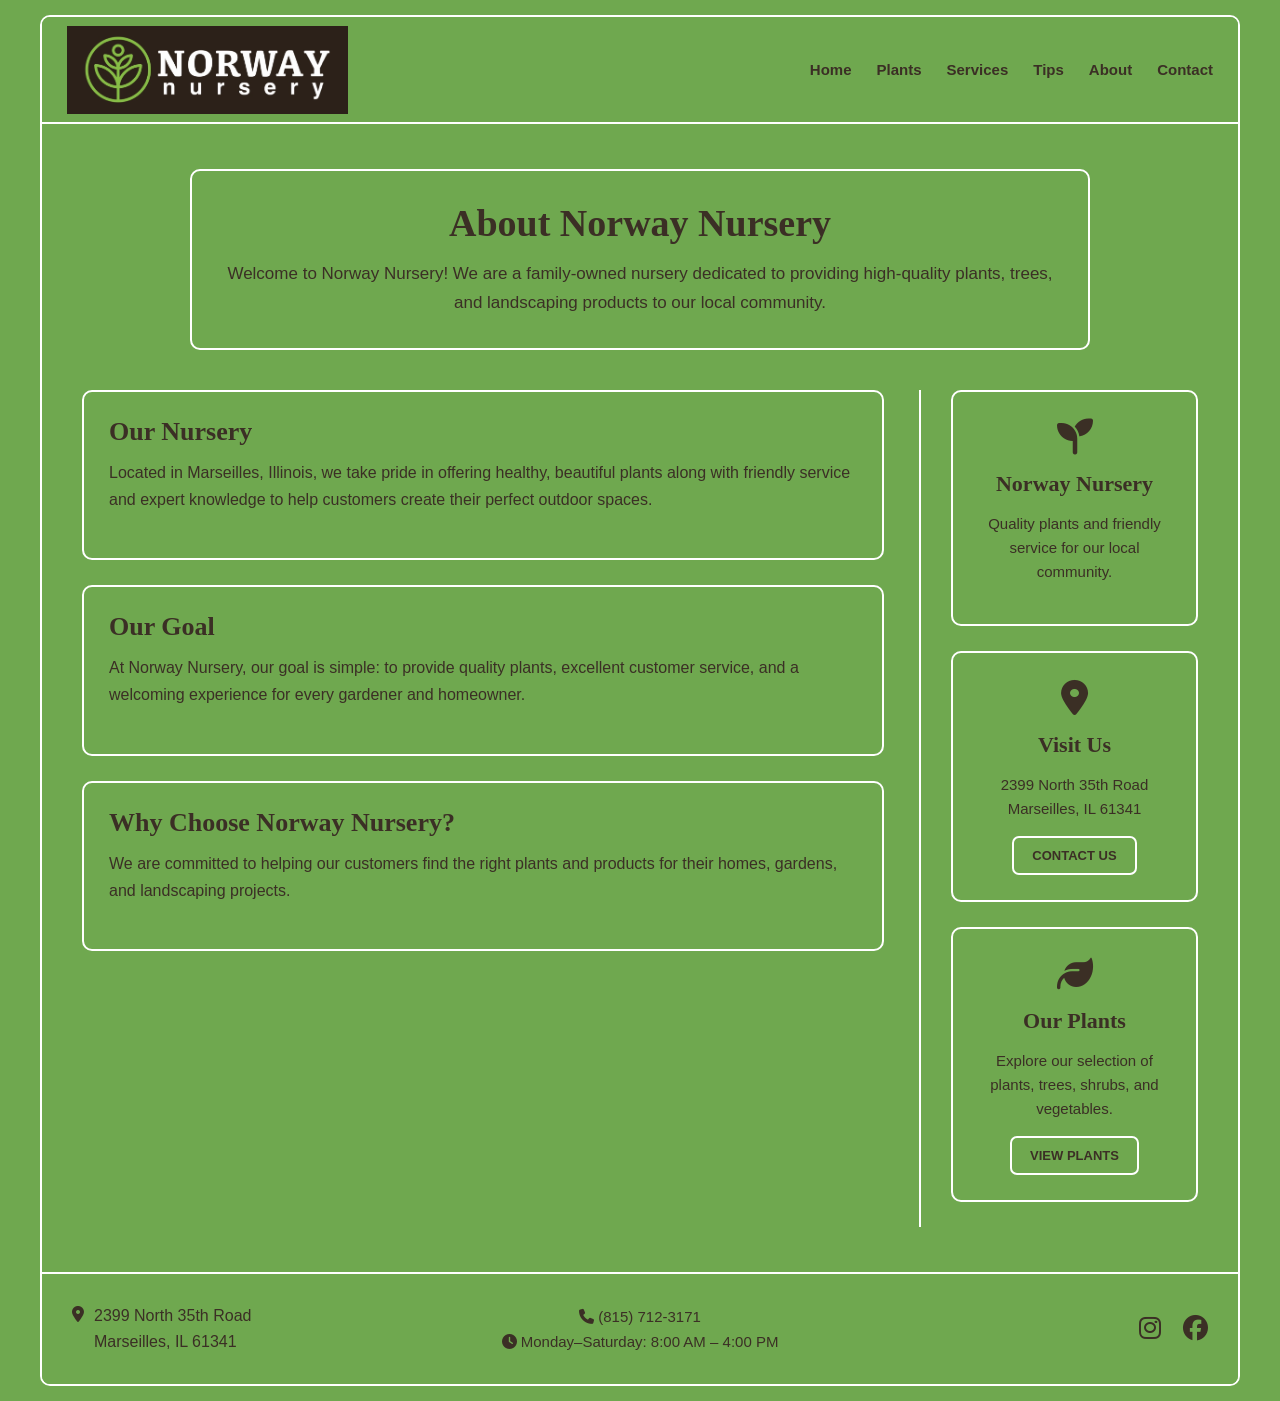
==== commit 7fb279a0: "Remove cart icon list item from about.html Removed unused list item for cart icon in navigation." ====
--- a/about.html
+++ b/about.html
@@ -42,9 +42,7 @@
             <li><a href="tips.html">Tips</a></li>
             <li><a href="about.html">About</a></li>
             <li><a href="contact.html">Contact</a></li>
-
-            <li>
-                <i class="fa-solid fa-cart-shopping cart-icon"></i>
+            
             </li>
 
         </ul>
